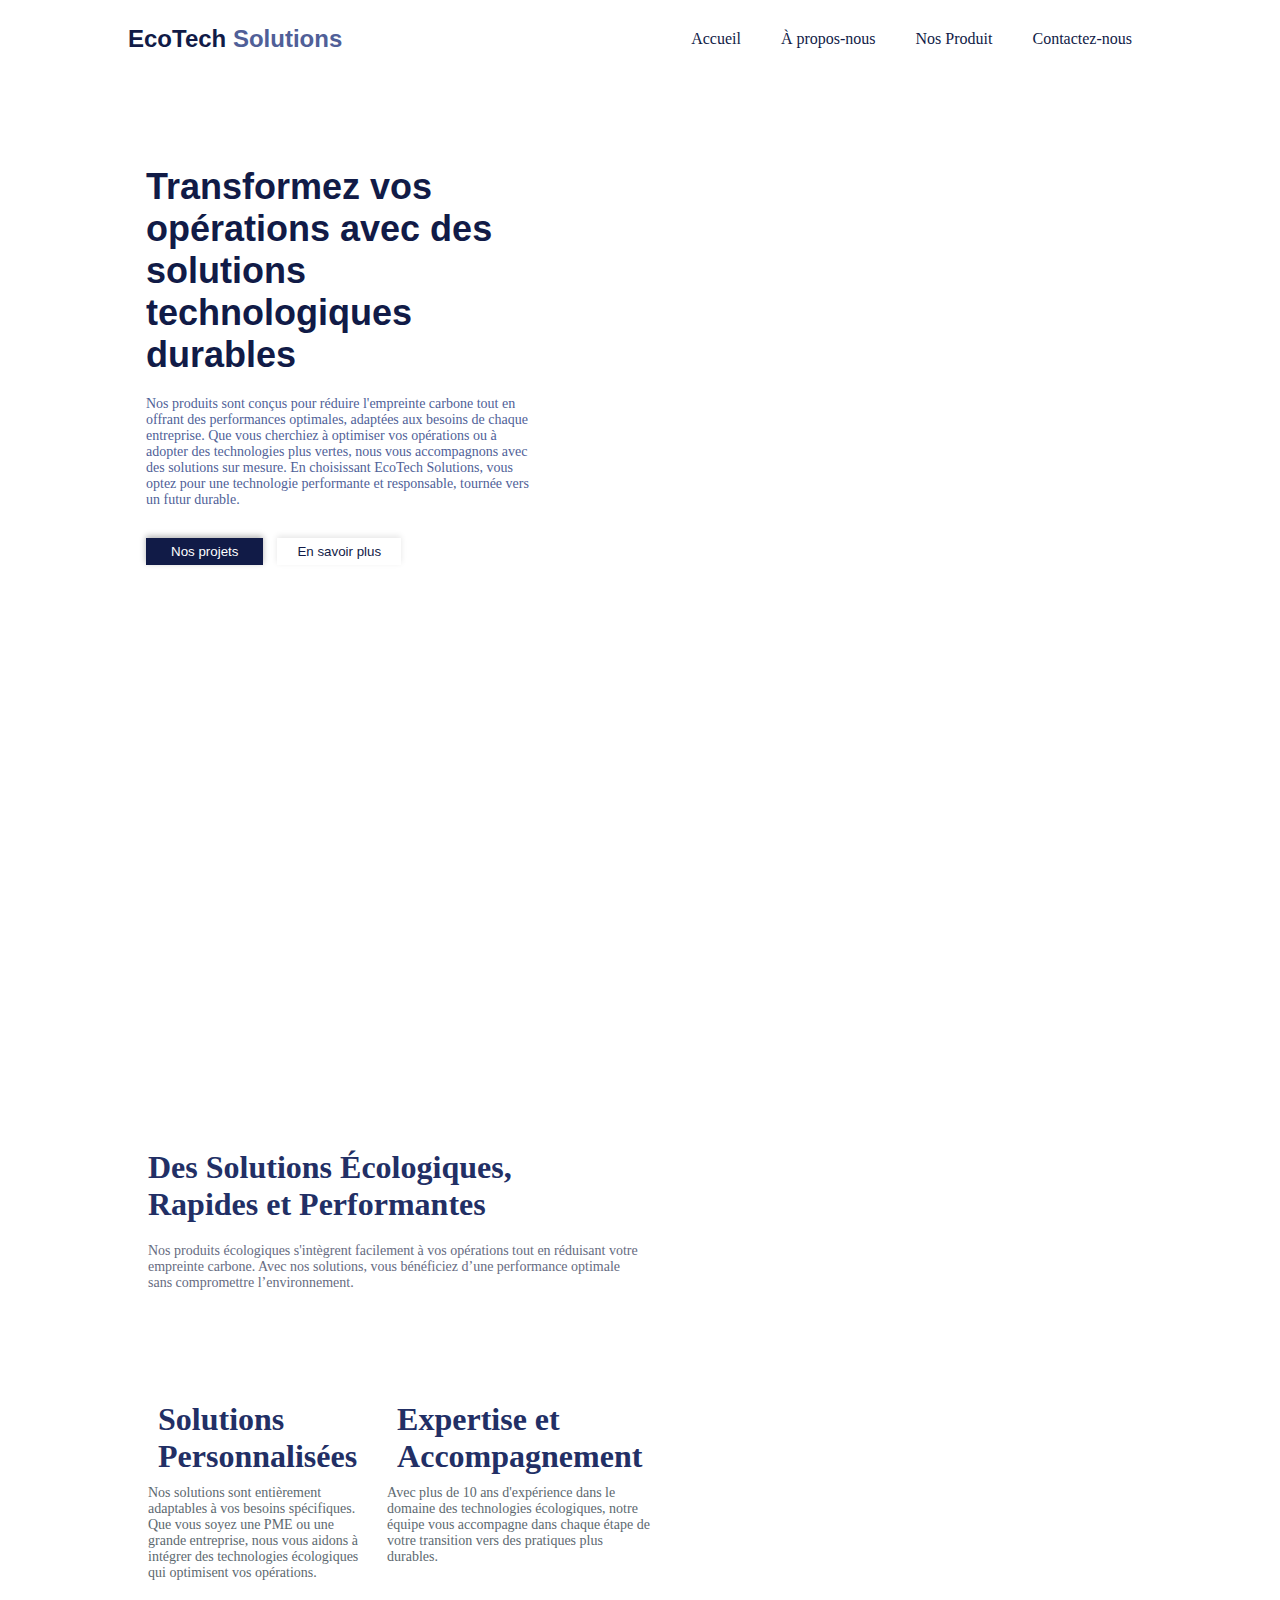
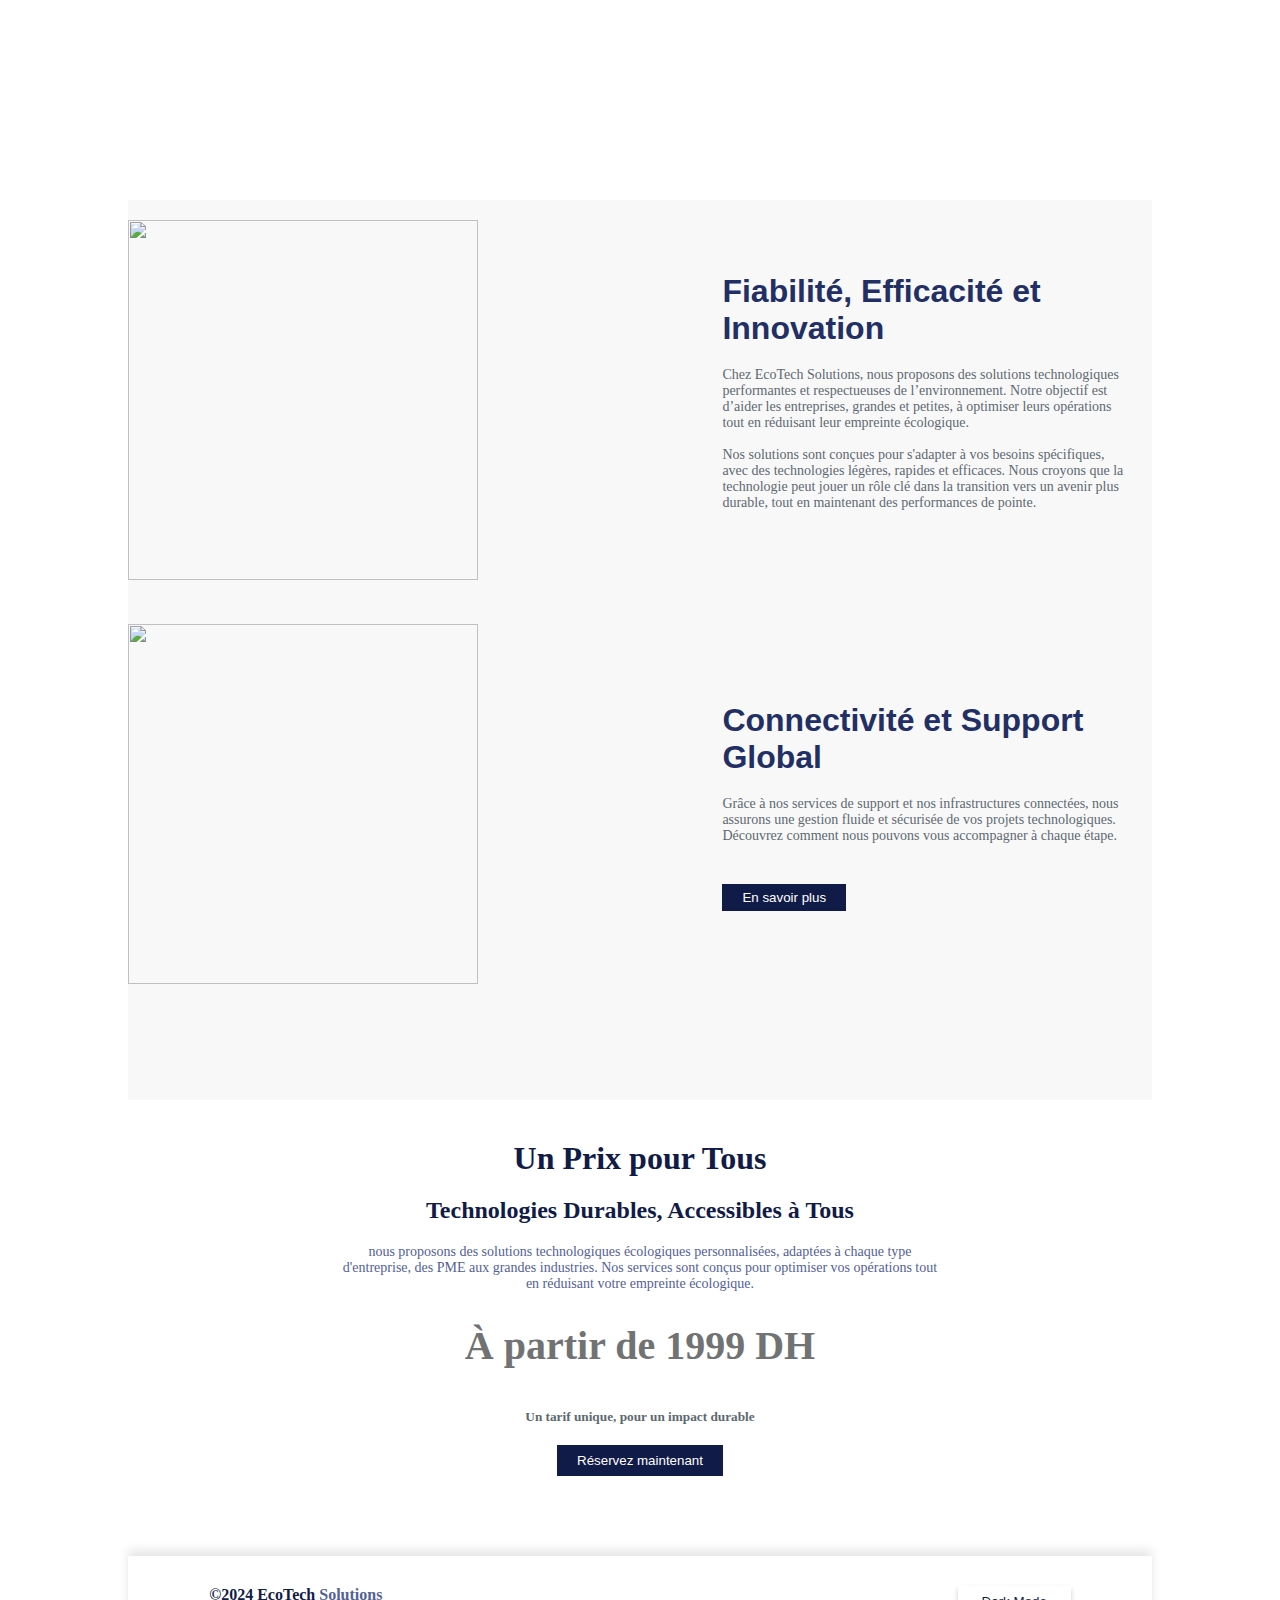
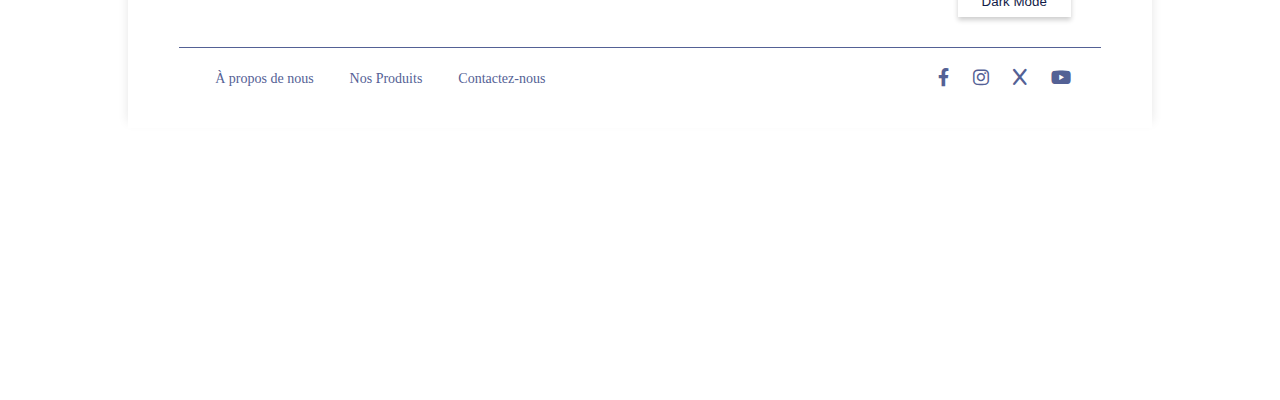
==== index.html @ 978d5973 "brief 2" ====
<!DOCTYPE html>
<html lang="en">
<head>
    <meta charset="UTF-8">
    <meta name="viewport" content="width=device-width, initial-scale=1.0">
    <link rel="stylesheet" href="style.css">
    <link rel="stylesheet" href="https://cdnjs.cloudflare.com/ajax/libs/font-awesome/6.0.0-beta3/css/all.min.css">
    <title>Accueil</title>
    
</head>
   
    <body id="dark" >
    <div class="container">
            <!-- ----------------------- Page 1 --------------------- -->
            <div class="page1" id="dark-home1" >
                        <header class="header">
                            <nav class="navbar" >
                                <div class="logo"> EcoTech <span>Solutions</span></div>
                                <ul>  
                                    <li> <a href="index.html">Accueil</a> </li>
                                    <li> <a href="about.html">À propos-nous</a> </li>
                                    <li> <a href="product.html">Nos Produit</a> </li>
                                    <li> <a href="contact.html">Contactez-nous</a> </li>
                                </ul>
                            </nav> 
                        </header>
                    
                        <section class="main">
                            <div class="content-left">
                                <h1>Transformez vos opérations avec des solutions technologiques durables</h1>
                                <p>Nos produits sont conçus pour réduire l'empreinte carbone tout en offrant des performances optimales, adaptées aux besoins de chaque entreprise. Que vous cherchiez à optimiser vos opérations ou à adopter des technologies plus vertes, nous vous accompagnons avec des solutions sur mesure. En choisissant EcoTech Solutions, vous optez pour une technologie performante et responsable, tournée vers un futur durable. </p>
                                <button class="btn1"><a href="ErrorPage.html">Nos projets</a></button>
                                <button class="btn2"><a href="ErrorPage.html">En savoir plus</a> </button>
                            </div>
                            <div class="design-rignt">
                                <img src="/images/design.png" alt="">
                            </div>
                        </section>
            </div>
             <!-- --------------------- page 2 ----------------------- -->
            <div class="page2" id="dark-home2">
                        <div class="sec1-left">
                            <article class="art1-top">
                                <h1>Des Solutions Écologiques, Rapides et Performantes</h1>
                                <p>Nos produits écologiques s'intègrent facilement à vos opérations tout en réduisant votre empreinte carbone. Avec nos solutions, vous bénéficiez d’une performance optimale sans compromettre l’environnement.</p>
                            </article>
                                    
                            <article class="art2-buttom">
                                    <div>
                                        <h1>Solutions Personnalisées</h1>
                                        <p>Nos solutions sont entièrement adaptables à vos besoins spécifiques. Que vous soyez une PME ou une grande entreprise, nous vous aidons à intégrer des technologies écologiques qui optimisent vos opérations.</p>
                                    </div>
                                    <div>
                                        <h1>Expertise et Accompagnement</h1>
                                        <p>  Avec plus de 10 ans d'expérience dans le domaine des technologies écologiques, notre équipe vous accompagne dans chaque étape de votre transition vers des pratiques plus durables.</p>
                                    </div> 
                            </article>
                        </div>

                        <div class="sec2-rignt">
                            <img src="/images/page2.png" alt="">
                        </div>
            </div>

             <!-- ---------------------  Page 3--------------------------- -->
            <div class="page3" id="dark-home3">
                    <section>
                            <div class="part1-left">
                            <img src="/images/page3-1.jpg" alt="">
                            </div>
                            <div class="part2-rignt">
                            <h1>Fiabilité, Efficacité et Innovation</h1>
                            <p>Chez EcoTech Solutions, nous proposons des solutions technologiques performantes et respectueuses de l’environnement. Notre objectif est d’aider les entreprises, grandes et petites, à optimiser leurs opérations tout en réduisant leur empreinte écologique.
                                <br><br>
                                Nos solutions sont conçues pour s'adapter à vos besoins spécifiques, avec des technologies légères, rapides et efficaces. Nous croyons que la technologie peut jouer un rôle clé dans la transition vers un avenir plus durable, tout en maintenant des performances de pointe.</p>
                            </div>
                    </section>

                    <section>
                        <div class="part1-left">
                            <img src="/images/page3-2.png" alt="">
                          </div>
                          <div class="part2-rignt">
                           <h1>Connectivité et Support Global</h1>
                           <p>Grâce à nos services de support et nos infrastructures connectées, nous assurons une gestion fluide et sécurisée de vos projets technologiques. Découvrez comment nous pouvons vous accompagner à chaque étape.</p>
                           <button>En savoir plus</button>
                          </div>
                          
                    </section>
            </div>
            <!-- --------------------- Page 4 ----------------------------- -->
            <div class="page4" id="dark-home4">
                    <div class="box-details-part">
                        <h1>Un Prix pour Tous</h1>
                        <h2>Technologies Durables, Accessibles à Tous</h2>
                        <p>nous proposons des solutions technologiques écologiques personnalisées, adaptées à chaque type d'entreprise, des PME aux grandes industries. Nos services sont conçus pour optimiser vos opérations tout en réduisant votre empreinte écologique.</p>

                        <h1 id="prix">À partir de 1999 DH</h1>
                        <h5>Un tarif unique, pour un impact durable</h5>
                        <button>Réservez maintenant</button>
                    </div>
                <!-- ------- Partie footer ------------------------------------- -->
                    <div class="box-footer-part" id="dark-footer">
                        <footer>
                            <div class="footer-container">
                                <div class="part-1">
                                    <h5>©2024 EcoTech <span>Solutions</span></h5>
                                    <button id="dark-mode-btn">Dark Mode</button>
                                </div>
                                <!-- ------------------------------------------------ -->
                                <div class="part-2">
                                        <div class="sub-nav">
                                            <a href="about.html">À propos de nous</a>
                                            <a href="product.html">Nos Produits</a>
                                            <a href="contact.html">Contactez-nous</a>
                                        </div>
                                        <div class="social-icons">
                                            <a href="https://www.facebook.com" target="_blank"><i class="fab fa-facebook-f"></i></a>
                                            <a href="https://www.instagram.com" target="_blank"><i class="fab fa-instagram"></i></a>
                                            <a href="https://www.x.com"><i class="fa-solid fa-x"></i></a>
                                            <a href="https://www.youtube.com" target="_blank"><i class="fab fa-youtube"></i></a>
                                        </div>
                                   </div>
                               <!-- ------------------------------------------------- -->
                         </div>
                        </footer>
                    </div>      
                <!--------- End Partie footer ------------------------------------  --> 
            </div>      
    </div>

    <script>
        var darkBtn = document.getElementById("dark-mode-btn");
        var body = document.getElementById("dark");
        darkBtn.onclick = function(){
            body.classList.toggle("darkmode");
        } 

        
    </script> 
    
</body>
</html>
---- style.css ----
*{
    margin:  0;
    padding: 0;
}
@import url('https://fonts.googleapis.com/css2?family=Roboto:ital,wght@0,100;0,300;0,400;0,500;0,700;0,900;1,100;1,300;1,400;1,500;1,700;1,900&display=swap');
.container{
    width: 80vw;
    margin: 0 auto;
}
.container .page1 {
    height: 100vh;
    background-image: url("Path.png");
    background-position-x: right;
    background-repeat: no-repeat;
    background-size: 620px;
}
/* -------------------------------- Dark Mode ------------------------------------ */

.darkmode{
    color:grey;
    background-color: #000;
}

/* ------------------------------ Fin Drak Mode ---------------------------------- */
/* ----------------------------- Header 404 -------------------------- */
.navbar-404{
    padding: 40px;
    box-shadow: 0 -2px 10px rgba(0, 0, 0, 0.2);
    text-align: center;
}
.box-404{
    height: 60vh;
    box-shadow: 0 0 10px rgba(0, 0, 0, 0.1);
    margin-top: 60px;
    text-align: center;
}
.box-404 h1 {
    font-size: 110px;
    color: #111B47;
    padding: 50px 0 0 0;
}

.box-404 p {
    font-size: 18px;
    color: #515c89;
    margin: 10px 0;
}

.btn-error a {
    text-decoration: none;
    color: #111B47;
}
.btn-error{
    border: none;
    margin-top: 20px;
}
.btn-error a{
    text-decoration: none;
    color: #111B47;
    background-color: #ffffff;
    padding: 8px 24px;
    cursor: pointer;
    box-shadow: 0 -2px 8px rgba(34, 47, 101, 0.3);
}
.btn-error a:hover {
    box-shadow: 0 5px 10px rgba(34, 47, 101, 0.3);
    background-color: #515c89;
    color: #ffffff;
}

/* ------------------------------------------------------------------- */
/* --------------------------------- Header -------------------------------- */
.header .navbar{
    display: flex;
    justify-content: space-between;
    align-items: center;
    padding: 20px 0;
    margin-bottom: 50px ;
}
.header .navbar ul{
    display: flex;
    justify-content: space-between;
    list-style: none;
}
.header .navbar ul li{
    padding: 10px;
    margin: 0 10px;
}
.header .navbar ul li a{
    text-decoration: none;
    color: #111B47;
}
.header .navbar ul li a:hover{
    color: #505F98;
}
.header .logo{
    color: #111B47;
    font-size: 24px;
    font-family: "Roboto", sans-serif;
    font-weight: 700;
}
.header .logo span{
    color:#505F98;
}
/* ------------------------------- Fin Header ------------------------------ */
/* ----------------------------- Main : Home page -------------------------- */
.page1 .main{
    display: flex;
    justify-content: space-between;
    align-items: center;
    width: 100%;
    padding: 18px;
}
.main .content-left{
    width: 400px; 
}
.content-left h1{
    padding: 20px 5px 10px 0;
    font-family: "Roboto", sans-serif;
    font-weight: 700;
    font-size: 36px;
    color: #111B47;
}
.content-left p{
    color: #505F98; 
    padding: 10px 5px 10px 0;
    font-size: 14px;
}
/* ---------------------------- Page 1 : Home => Buttons */

.content-left .btn1 a{
    text-decoration: none;
    color: #ffffff;
    padding: 5px;
}
.content-left .btn2 a{
    text-decoration: none;
    color: #111b47;

}
.content-left .btn1 {
    margin: 20px 10px 0 0;
    box-shadow: 0 -2px 6px rgba(0, 0, 0, 0.3);
    background-color: #111b47;
   
}
.content-left .btn2{
    margin: 20px 10px 0 0;
    box-shadow: 0 -2px 6px rgba(0, 0, 0, 0.1);
    background-color: #ffffff;
}
.content-left .btn1:hover{
    background-color: #505f98;
    cursor: pointer;
    box-shadow: 0 -2px 6px rgba(0, 0, 0, 0.4);
    transform: translateY(-3px);
    transition: transform 0.3s ease;
}
.content-left .btn2:hover{
    border-color: #6a7cc5;
    cursor: pointer;
    box-shadow: 0 -2px 6px rgba(0, 0, 0, 0.2);
    transform: translateY(-3px);
    transition: transform 0.3s ease;
}
/* ------------------------------------------------------- */
.main .design-rignt{
    width: 50%;
 }
.design-rignt img{
     width: 90%;
 }
/* --------------------------------- End Page 1: Home */

/*------------------------------------- Page 2 : Home */
.container .page2{
    background-image: url(Mask.png);
    height: 100vh;
    display: flex;
    justify-content: space-between;
    align-items: center;
}
/* ---------------------------- Section left : content */
.page2 .sec1-left{
    width: 50%;
}

.sec1-left article{
    padding: 20px;
}

.sec1-left .art1-top{
    margin: 20px 0 30px 0;
}
.sec1-left .art1-top h1{
    color: #222F65;
    padding: 10px 0;
}
.sec1-left .art1-top p{
    color: #666b81;
    padding: 10px 0;
    width: 490px;
    font-size: 14px;
}

.sec1-left .art2-buttom{
    display: flex;
    justify-content: space-between;
    gap: 20px;
    margin-top: 50px;
}
.art2-buttom h1{
   color: #222F65;
   padding: 10px;
}
.art2-buttom p{
    width: fit-content;
    font-size: 14px;
    color: #5D6970;
}
/* ---------------------------------- Section rignt : image */
.container .page2 .sec2-rignt{
    width: 50%;
}
.sec2-rignt img{
    width: 500px;
}
/* -------------------------------------------- Page 3: Home */
.container .page3{
    height: 100vh;
    background-color: #dadbe030;
}
/* ----------------------- Styling in both sections in Page 3 */
.container .page3 section{
    display: flex;
    justify-content: space-between;
    align-items: center;
    padding: 20px 0;
}
/* ------------------------------- */
.page3 section .part1-left img{
    width: 350px;
    height: 40vh;
}
.page3 section .part2-rignt{
    width: 40%;
    padding: 20px;
}
/* ------------------------------- */
.page3 section .part2-rignt h1{
    font-family: "Roboto", sans-serif;
    font-weight: 600;
    color: #222F65;
}
.page3 section .part2-rignt p{
    color: #6F7CB2;
    padding: 20px 0 20px 0;
    width: fit-content;
    font-size: 14px;
    color: #5D6970;
}
/* ------------------------------------------  Page 3: Home => button */
section button{
    padding: 6px 20px;
    margin: 20px 10px 0 0;
    border: none ;
    background-color: #111B47;
    color: #ffffff;
    
}
section button:hover{
    background-color: #5D6970;
    color: #fff;
    cursor: pointer;
    box-shadow: 0 -2px 6px rgba(0, 0, 0, 0.2);
    transform: translateY(-3px);
    transition: transform 0.3s ease;
}
/* ------------------------------------------------- End Page 3: Home */
 .container .page4{
    height: 100vh;
    background-color: #ffffff;
}
.page4 .box-details-part{
    text-align: center;
    width: 60%;
    margin: 0 auto;
    padding: 30px;
}

.box-details-part h1, h2{
    padding: 10px;
    color: #111B47;
}
.box-details-part #prix{
    font-size: 40px;
    padding: 20px;
    color: #717273;
}
.box-details-part p{
    padding: 10px;
    font-size: 14px;
   color: #546195;
}
.box-details-part h5{
    color: #5D6970;
    font-weight: 600;
    padding: 20px;
}
.box-details-part button{
    padding: 8px 20px;
    border: none;
    background-color: #111B47;
    color: #ffffff;
}
.box-details-part button:hover{
    background-color: #fff;
    border: none;
    color: #111B47; 
    cursor: pointer;   
    box-shadow: 0 5px 15px rgba(34, 47, 101, 0.3);
    transform: translateY(-2px);
    transition: transform 0.5s ease;
}
/* ------------------------------ footer part -------------------------- */

.box-footer-part{
     background: #ffffff;;
     box-shadow: 0 -6px 10px rgba(0, 0, 0, 0.1);
     padding-bottom: 20px;  
     margin-top: 50px;
}
.footer-container {
    background-color: #ffffff;
    width: 90%;
    margin: 0 auto;
} 
.footer-container .part-1 {
    display: flex;
    justify-content: space-between;
    background: #ffffff;
    padding: 30px;
    border-bottom: 1px solid #546195;
}
/* ----------------- footer part 1 content styling */
.part-1 h5 {
    font-size: 16px;
    color: #111B47;
}
.part-1 h5 span{
    color: #546195;
}
.part-1 button{
    padding: 8px 24px;
    border: none;
    color: #111B47;
    background-color: #ffffff;
    box-shadow: 0 3px 5px rgba(0, 0, 0, 0.2);
}
.part-1 button:hover{
    color: #fff;
    border: none;
    background-color: #111B47; 
    cursor: pointer;   
    box-shadow: 0 5px 8px rgba(34, 47, 101, 0.3);
    transform: translateY(-2px);
    transition: transform 0.5s ease;
}
/* ----------------- footer part 2 content styling */
.part-2 {
    display: flex;
    justify-content: space-between;
    align-items: center;
    padding: 20px;
    background: #ffffff;
}

.part-2 .sub-nav a {
    text-decoration: none;
    color: #546195;
    font-size: 14px;
    padding: 0 16px;
    transition: color 0.3s;
}

.part-2 .sub-nav a:hover {
    color: #111B47;
}

.social-icons a {
    margin: 0 10px;
}

.social-icons a i {
    font-size: 18px; 
    color: #546195;
    transition: 0.3s ease;
}

.social-icons a:hover i {
    color: #111B47; 
    transform: scale(1.2); 
}

/* ----------------- dark mode button styling */

.dark-mode{
    border: none;
    padding: 8px 30px;
    box-shadow: 0 2px 4px rgba(6, 7, 10, 0.3);
    color: #111B47;
    background-color: #ffffff;
    font-size: 14px;
}
.dark-mode:hover{
    cursor: pointer;
    background-color: #111B47;
    color: #ffffff;
    box-shadow: 0 5px 15px rgba(34, 47, 101, 0.3);
    transform: translateY(2px);
    transition: transform 0.5s ease;
}
/* ------------------------------- End Footer ------------------------------ */
 /* --------------------Page 1 about --------------------- */
.container .page1-about{
    display: flex;
    justify-content: space-between;
    align-items: center;
    height: 80vh;
}
/* ------------------- left part */
.page1-about .content-box-left{
    width: 500px;
    height: 480px;
}
/* ---------------------- article 1 */
.content-box-left .art1{
    padding: 0  0 8px 0;  
}
.content-box-left .art1 h1{
    font-size: 32px;
    font-family: "Roboto", sans-serif;
    font-weight: 800;
    margin-top: 30px;
    color: #222F65;
}

.content-box-left .art1 p{
    color: #3D4C88;
    padding: 16px 0 16px 0;
    width: 550px;
    font-size: 14px;
}
/* ---------------------- article 2 */
.content-box-left .art2 .sec1{
    display: flex;
    justify-content: space-between;
    gap: 10px;
}
.sec1 div{
    width: 200px;
}
.sec2 div{
    width: 200px;
}
.art2 .sec2{
    display: flex;
    justify-content: space-between;
    gap: 10px; 
}
.art2 h3{
   color: #111B47;
    padding: 5px 0;
    font-weight: 800;
    width: 250px;
}
.art2 p{
    color: #5D6970;
    padding: 4px 0;
    font-size: 14px;
}
/* --------------------- rignt part  */
.image-box-rignt img{
    width: 420px;
    height: 420px;
    margin-bottom: 20px 0;
 }
/* ----------------- page 2 about ------------------- */
.page2-about{
   height: 100vh;
   background-color: #FFF;
   display: flex;
   justify-content: space-between;
   align-items: center;
    
}
/* --------------------------------------------- */
.page2-about .box-content{
    display: flex;
    justify-content: space-between;
    align-items: center;
    background-color: #F7F7F7;
    height: 80%;
    margin-top: 20px;
}
/* ---------------------- left => content */
.box-content .part1-left{
    width: 600px;
    height: 600px;
    padding-top: 300px;
}

.box-content .part1-left h1{
    font-size: 34px;
    font-family: "Roboto", sans-serif;
    font-weight: 800;
    padding: 16px 32px;
    color: #091133;
}
/* ---------------------- right => image */
.box-content .part2-rignt img{
    width: 500px;
    height: 100%;
}
/* ------------------------------------------- */
.page2-about .part1-left p{
    color: #6F7CB2;
    font-size: 16px;
    padding: 16px 32px;
}
/* -------------------------------------------------- */
.page3-about{
    height: 100vh;
    background-color: #ffffff;
    display: flex;
    justify-content: space-between;
    align-items: center;
}
.page3-about .part1{
   width: 50%;
   margin-top: 80px;
}

.page3-about .part1 img{
    width: 100%;
    height: 100%;
}
.page3-about .part2 {
    width: 50%;
}
.page3-about .part2 h1{
    padding: 20px 0;
    font-size: 28px;
    color: #182042;
}
.page3-about .part2 p{
    color: #515c89;
    font-size: 14px;
}

.page3-about .part2 .sec2{
    display: flex;
    justify-content: space-between;
    padding: 60px 0px 20px 0;
}
.page3-about .part2 .sec2 div{
    width: 250px;
}
.page3-about .part2 .sec2 div  h3{
    font-size: 16px;
    padding: 8px 0;
    color: #222F65;
}
.page3-about .part2 .sec2 div p{
    font-size: 14px;
    color: #5D6970;
}
.page3-about .part2 .sec3{
    display: flex;
    justify-content: space-between;
    padding: 20px 0;
}
.page3-about .sec2 i, .page3-about .sec3 i {
    font-size: 24px;
    color: #222F65; 
}
.page3-about .part2 .sec3 div{
    width: 250px;
}
.page3-about .part2 .sec3 div  h3{
    font-size: 16px;
    padding: 8px 0;
    color: #222F65;
}

.page3-about .sec2 h3, .page3-about .sec3 h3 {
    margin-bottom: 10px;
}

.page3-about .sec2 p, .page3-about .sec3 p {
    color: #4b5563;
}

/* ---------------------------  contact -------------------------- */

.contact-box {
    display: flex;
    background-color: white;
    box-shadow: 0 5px 15px rgba(0, 0, 0, 0.1);
} 
.contact-box .sec1 {
    width: 50%;
    margin-left: 30px;
 }
.contact-box .sec1 img {
    width: 115%;
    height: 115%; 
    object-fit: contain;
}
.message-box{
    margin: 10px auto; 
}
.contact-box .sec2 {
    width: 55%;
    padding: 30px;
    display: flex;
    flex-direction: column;
    justify-content: center;
    text-align: center;
}

.contact-box .sec2 h1 {
    font-size: 28px;
    margin: 8px 0;
    font-family: "Roboto", sans-serif;
    font-weight: 800;
}

.contact-box .sec2 h1 span {
    color: #6E85E4;
}
.contact-box .message-box{
    box-shadow: 0 5px 15px rgba(0, 0, 0, 0.1);
    width: 70%;
    padding: 16px;
}
.contact-box .message-box h2 {
    font-size: 16px;
    font-family: "Roboto", sans-serif;
    font-weight: 700;
    margin-bottom: 20px;
    color: #6E85E4;
}

.contact-box .message-box .input, .contact-box .message-box .textarea {
    width: 80%;
    padding: 6px 10px;
    margin-bottom: 8px;
    color: #546195;
    font-size: 12px;
    border: none;
    box-shadow: 0 5px 15px rgba(0, 0, 0, 0.1);
}
.textarea {
    resize: none;
}

.contact-box .message-box .input:hover{
    transition: transform 0.2s ease;
    transform: translateY(2px);
}
.contact-box .message-box .textarea:hover{
    transition: transform 0.2s ease;
    transform: translateY(2px);
}

.button-submit {
    background-color: #6E85E4;
    color: white;
    border: none;
    padding: 6px;
    font-size: 12px;
    width: 100px;
}
.button-submit:hover {
    cursor: pointer;
    background-color: rgb(34, 47, 101);
    box-shadow: 0 5px 15px rgba(34, 47, 101, 0.3);
    transition: transform 0.2s ease;
    transform: translateY(2px);
}
.box-carts{
    width: 80%;
    height: 200px;
    margin: 150px auto ;
    display: flex;
    justify-content: space-between;
    gap: 20px;
}
.box-carts div{
    width: 200px;
    height: 200px;
    background-color: #ffffff;
    box-shadow: 0 5px 15px rgba(0, 0, 0, 0.2);
}

.card {
    background-color: #ffffff;
    color: #6b7280;
    font-size: 16px;
    text-align:center;
    display: flex;
    justify-content: center;
    flex-direction: column;
    box-shadow: 0 4px 8px rgba(0, 0, 0, 0.1);
    transition: transform 0.4s ease;
}

.card:hover{
    transform: translateY(5px);
}

.card h3{
    font-size: 16px;
    margin-bottom: 10px;
    color:#222F65;
}

.card i{
    font-size: 32px;
    color: #6E85E4;
    margin-bottom: 10px;
}

/* ------------------------------------------- */

.page-produits{
    height: 1000px;
    text-align: center;
    background-color: white;
    box-shadow: 0 5px 15px rgba(0, 0, 0, 0.1);
    padding: 20px 0;
}
.page-produits h1{
    font-size: 34px;
    font-family: "Roboto", sans-serif;
    font-weight: 800;
    padding: 30px 0;
    color: #091133;
}
.page-produits h1 span{
   color: #6E85E4;
}
.box-carts-prod{
    display: flex;
    flex-wrap: wrap;
    justify-content: space-between;
    margin: 40px;
    gap: 20px;
}
.cart-produit{
    flex-basis: 30%;
    padding: 20px 0;
    margin-bottom: 20px; 
    background-color: #ffffff;
    font-size: 16px;
    box-shadow: 0 4px 8px rgba(0, 0, 0, 0.1);
}
.cart-produit:hover{
    transform: translateY(5px);
    transition: transform 0.4s ease;
}

.cart-produit img {
    width: 240px;
    height: 160px;
    object-fit: contain;
    background-color: #afb2be;
}
.cart-produit h3{
    padding: 5px;
}

.cart-produit p {
    color: #666;
    margin: 5px 0;
}

.add-cart-btn {
    padding: 8px 24px;
    margin-top: 5px;
    background-color: #222F65;
    color: #ffffff;
    border: none; 
}

.add-cart-btn:hover {
    box-shadow: 0 4px 8px rgba(0, 0, 0, 0.1);
    background-color: #ffffff;
    color: #222F65;
    cursor: pointer;
    transform: translateY(-2px);
    transition: transform 0.3s ease;
}
.bar-recherche-box{
    padding: 20px;
}
.btn-recherche{
    padding: 8px 32px;
    background-color: #222F65;
    color: #ffffff;
    margin-left: 10px;
    border: none;
    box-shadow: 0 5px 15px rgba(0, 0, 0, 0.1);
}
.btn-recherche:hover{
    cursor: pointer;
    background-color: #6E85E4;
    box-shadow: 0 5px 10px rgba(0, 0, 0, 0.3);
    transition: transform 0.2s ease;
    transform: translateX(2px);
}

.input-recherche{
    width: 50%;
    padding: 8px 12px;
    margin-bottom: 10px;
    margin-left: 10px;
    color: #546195;
    font-size: 12px;
    border: none;
    box-shadow: 0 5px 15px rgba(0, 0, 0, 0.1);
}
.input-recherche:hover{
    transition: transform 0.2s ease;
    transform: translateX(2px);
}
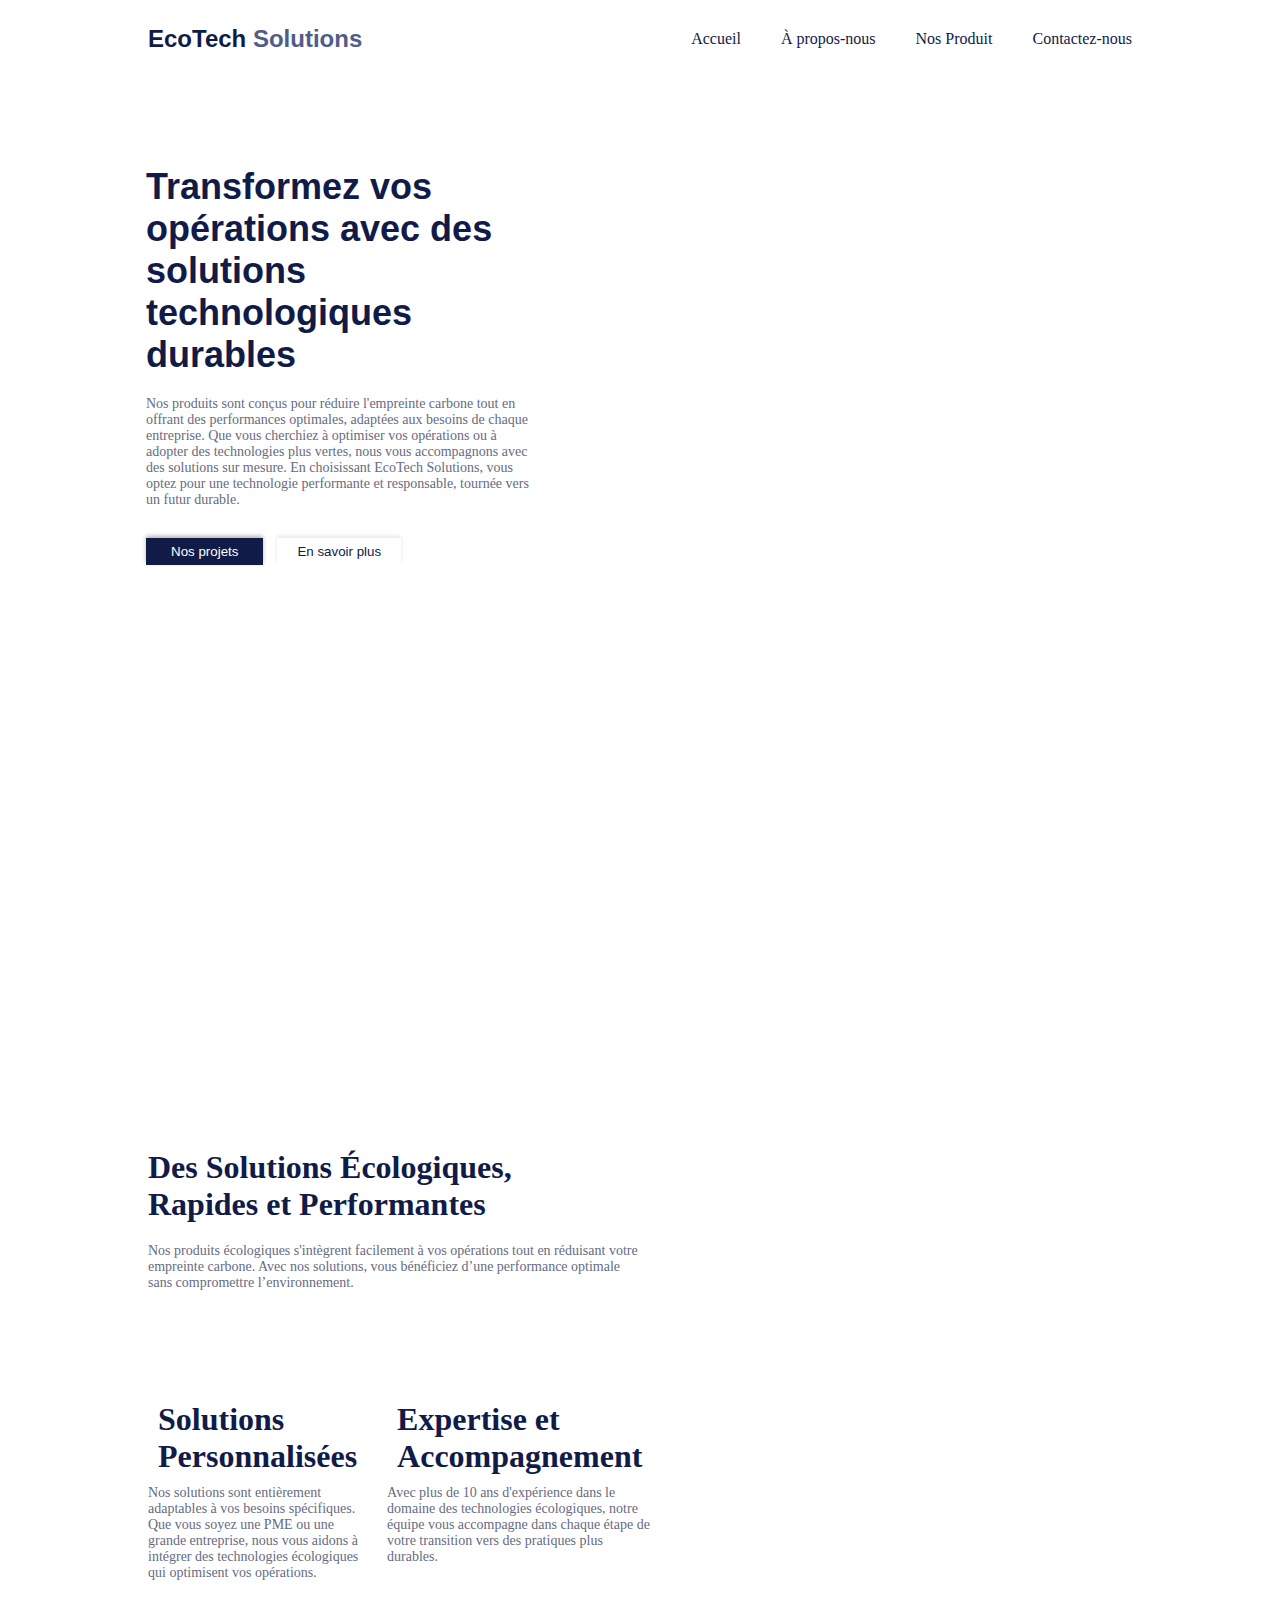
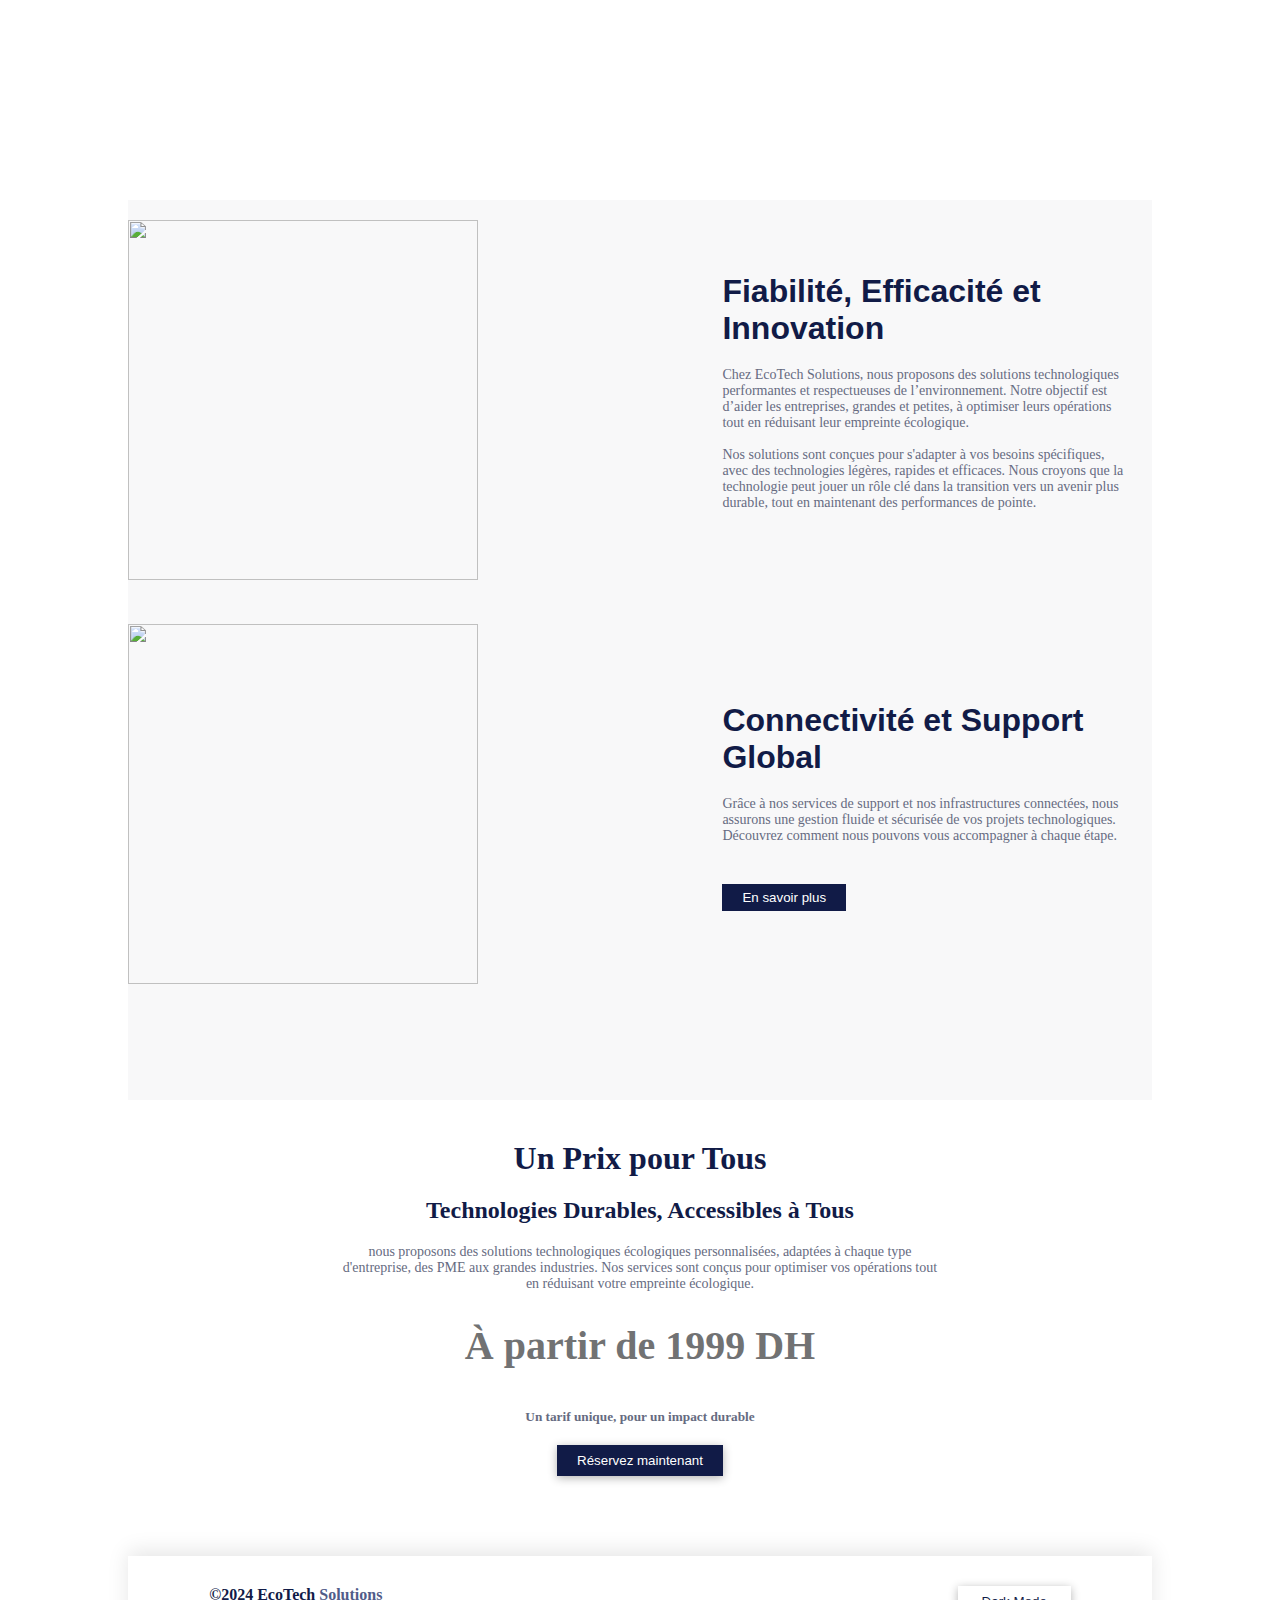
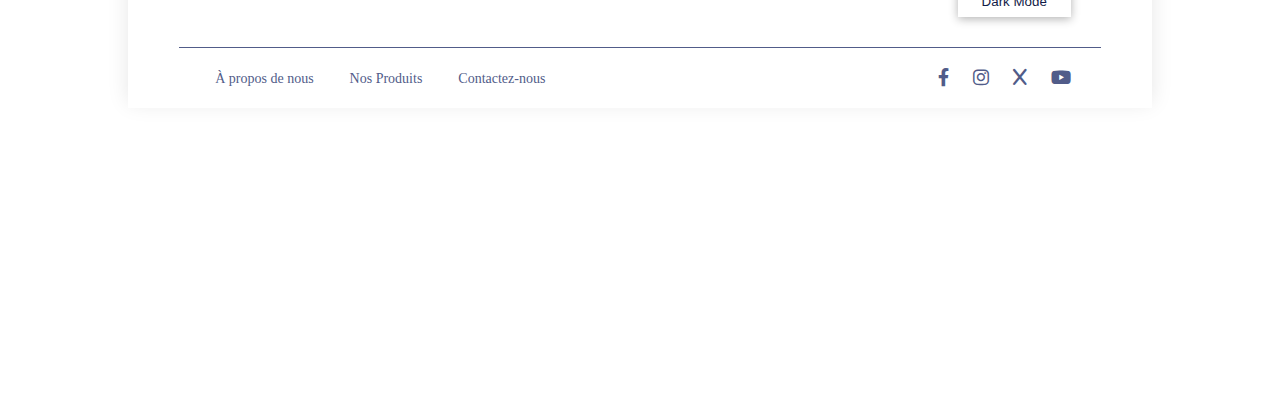
==== commit 403f5cf6: "brief 2" ====
--- a/index.html
+++ b/index.html
@@ -3,6 +3,9 @@
 <head>
     <meta charset="UTF-8">
     <meta name="viewport" content="width=device-width, initial-scale=1.0">
+    <meta name="description" content="EcoTech-solution est une entreprise de technologies écologiques conçue pour aider les autres entreprises à optimiser ses opérations et adopter des technologies plus vertes et durable.">
+    <meta name="keywords" content="technologie, ecologique, solution, durable, verte"> 
+    <meta name="author" content="Mohamed Boukab">
     <link rel="stylesheet" href="style.css">
     <link rel="stylesheet" href="https://cdnjs.cloudflare.com/ajax/libs/font-awesome/6.0.0-beta3/css/all.min.css">
     <title>Accueil</title>
@@ -10,9 +13,9 @@
 </head>
    
     <body id="dark" >
-    <div class="container">
+    <div class="container" id="container">
             <!-- ----------------------- Page 1 --------------------- -->
-            <div class="page1" id="dark-home1" >
+            <div class="page1">
                         <header class="header">
                             <nav class="navbar" >
                                 <div class="logo"> EcoTech <span>Solutions</span></div>
@@ -38,7 +41,7 @@
                         </section>
             </div>
              <!-- --------------------- page 2 ----------------------- -->
-            <div class="page2" id="dark-home2">
+            <div class="page2" >
                         <div class="sec1-left">
                             <article class="art1-top">
                                 <h1>Des Solutions Écologiques, Rapides et Performantes</h1>
@@ -63,7 +66,7 @@
             </div>
 
              <!-- ---------------------  Page 3--------------------------- -->
-            <div class="page3" id="dark-home3">
+            <div class="page3">
                     <section>
                             <div class="part1-left">
                             <img src="/images/page3-1.jpg" alt="">
@@ -89,7 +92,7 @@
                     </section>
             </div>
             <!-- --------------------- Page 4 ----------------------------- -->
-            <div class="page4" id="dark-home4">
+            <div class="page4" id="page4-home">
                     <div class="box-details-part">
                         <h1>Un Prix pour Tous</h1>
                         <h2>Technologies Durables, Accessibles à Tous</h2>
@@ -132,12 +135,13 @@
     <script>
         var darkBtn = document.getElementById("dark-mode-btn");
         var body = document.getElementById("dark");
+        var container = document.getElementById("container");
         darkBtn.onclick = function(){
             body.classList.toggle("darkmode");
-        } 
-
-        
+            body.classList.toggle("dark-colors");
+            container.classList.toggle('containerDark');
+        }  
     </script> 
     
 </body>
-</html>
+</html>--- a/style.css
+++ b/style.css
@@ -1,5 +1,5 @@
 *{
-    margin:  0;
+    margin: 0;
     padding: 0;
 }
 @import url('https://fonts.googleapis.com/css2?family=Roboto:ital,wght@0,100;0,300;0,400;0,500;0,700;0,900;1,100;1,300;1,400;1,500;1,700;1,900&display=swap');
@@ -9,46 +9,76 @@
 }
 .container .page1 {
     height: 100vh;
-    background-image: url("Path.png");
+    background-image: url("/images/Path.png");
     background-position-x: right;
     background-repeat: no-repeat;
     background-size: 620px;
 }
+
+:root{
+    --main-color: #111B47;
+    --seconde-color: #515c89;
+    --third-color: #666b81;
+    --white-color:#ffffff;
+    --white-grey-color:#dadbe030;
+    --grey-color:#717273;
+    --shadow-color: rgba(0, 0, 0, 0.3);
+    --shadow-lite-color:rgba(0, 0, 0, 0.1);
+    --white-cart-color:#ffffff;
+    --white-title-color:#111B47;
+    --blue-ciel-color:#6E85E4;
+}
+
 /* -------------------------------- Dark Mode ------------------------------------ */
-
 .darkmode{
-    color:grey;
-    background-color: #000;
+    background-color: #000000;
+}
+.dark-colors{
+    --main-color: #ffffff;
+    --seconde-color: #3e3f78;
+    --third-color: #7782ac;
+    --white-color:#12133e;
+    --white-grey-color:#000000;
+    --white-cart-color:#0b0b0b74;
+    --white-title-color:#ffffff;
+    --grey-color:#527190;
+    --blue-ciel-color:#5d85af;
+    --shadow-color: rgba(255, 255, 255, 0.3);
+    --shadow-lite-color:rgba(255, 255, 255, 0.1);
+}
+.containerDark{
+    background-color: #010112;
+    box-shadow: 0 0 10px var(--shadow-lite-color);
 }
 
 /* ------------------------------ Fin Drak Mode ---------------------------------- */
 /* ----------------------------- Header 404 -------------------------- */
 .navbar-404{
     padding: 40px;
-    box-shadow: 0 -2px 10px rgba(0, 0, 0, 0.2);
+    box-shadow: 0 -2px 10px var(--shadow-lite-color);
     text-align: center;
 }
 .box-404{
     height: 60vh;
-    box-shadow: 0 0 10px rgba(0, 0, 0, 0.1);
+    box-shadow: 0 0 10px var(--shadow-lite-color);
     margin-top: 60px;
     text-align: center;
 }
 .box-404 h1 {
     font-size: 110px;
-    color: #111B47;
+    color: var(--main-color);
     padding: 50px 0 0 0;
 }
 
 .box-404 p {
     font-size: 18px;
-    color: #515c89;
+    color: var(--seconde-color);
     margin: 10px 0;
 }
 
 .btn-error a {
     text-decoration: none;
-    color: #111B47;
+    color: var(--main-color);
 }
 .btn-error{
     border: none;
@@ -56,16 +86,16 @@
 }
 .btn-error a{
     text-decoration: none;
-    color: #111B47;
-    background-color: #ffffff;
+    color: var(--main-color);
+    background-color: var(--white-color);
     padding: 8px 24px;
     cursor: pointer;
-    box-shadow: 0 -2px 8px rgba(34, 47, 101, 0.3);
+    box-shadow: 0 -2px 8px var(--shadow-color);
 }
 .btn-error a:hover {
-    box-shadow: 0 5px 10px rgba(34, 47, 101, 0.3);
-    background-color: #515c89;
-    color: #ffffff;
+    box-shadow: 0 5px 10px var(--shadow-color);
+    background-color: var(--seconde-color);
+    color:var(--white-color);
 }
 
 /* ------------------------------------------------------------------- */
@@ -88,19 +118,20 @@
 }
 .header .navbar ul li a{
     text-decoration: none;
-    color: #111B47;
+    color: var(--main-color);
 }
 .header .navbar ul li a:hover{
-    color: #505F98;
+    color: var(--seconde-color);
 }
 .header .logo{
-    color: #111B47;
+    color: var(--main-color);
     font-size: 24px;
     font-family: "Roboto", sans-serif;
     font-weight: 700;
+    padding-left: 20px ;
 }
 .header .logo span{
-    color:#505F98;
+    color:var(--seconde-color);
 }
 /* ------------------------------- Fin Header ------------------------------ */
 /* ----------------------------- Main : Home page -------------------------- */
@@ -119,10 +150,10 @@
     font-family: "Roboto", sans-serif;
     font-weight: 700;
     font-size: 36px;
-    color: #111B47;
+    color: var(--main-color);
 }
 .content-left p{
-    color: #505F98; 
+    color: var(--third-color); 
     padding: 10px 5px 10px 0;
     font-size: 14px;
 }
@@ -130,36 +161,34 @@
 
 .content-left .btn1 a{
     text-decoration: none;
-    color: #ffffff;
+    color: var(--white-color);
     padding: 5px;
 }
 .content-left .btn2 a{
     text-decoration: none;
-    color: #111b47;
+    color: var(--main-color);
 
 }
 .content-left .btn1 {
     margin: 20px 10px 0 0;
-    box-shadow: 0 -2px 6px rgba(0, 0, 0, 0.3);
-    background-color: #111b47;
-   
+    box-shadow: 0 -2px 4px var(--shadow-color);
+    background-color: var(--main-color);
+    color: #fff;
 }
 .content-left .btn2{
     margin: 20px 10px 0 0;
-    box-shadow: 0 -2px 6px rgba(0, 0, 0, 0.1);
-    background-color: #ffffff;
+    box-shadow: 0 -2px 4px var(--shadow-lite-color);
+    background-color: var(--white-color);
 }
 .content-left .btn1:hover{
-    background-color: #505f98;
     cursor: pointer;
-    box-shadow: 0 -2px 6px rgba(0, 0, 0, 0.4);
+    box-shadow: 0 -2px 6px var(--shadow-color);
     transform: translateY(-3px);
     transition: transform 0.3s ease;
 }
 .content-left .btn2:hover{
-    border-color: #6a7cc5;
     cursor: pointer;
-    box-shadow: 0 -2px 6px rgba(0, 0, 0, 0.2);
+    box-shadow: 0 -2px 6px var(--shadow-color);
     transform: translateY(-3px);
     transition: transform 0.3s ease;
 }
@@ -193,11 +222,11 @@
     margin: 20px 0 30px 0;
 }
 .sec1-left .art1-top h1{
-    color: #222F65;
+    color: var(--main-color);
     padding: 10px 0;
 }
 .sec1-left .art1-top p{
-    color: #666b81;
+    color: var(--third-color);
     padding: 10px 0;
     width: 490px;
     font-size: 14px;
@@ -210,13 +239,13 @@
     margin-top: 50px;
 }
 .art2-buttom h1{
-   color: #222F65;
+    color: var(--main-color);
    padding: 10px;
 }
 .art2-buttom p{
     width: fit-content;
     font-size: 14px;
-    color: #5D6970;
+    color: var(--third-color);
 }
 /* ---------------------------------- Section rignt : image */
 .container .page2 .sec2-rignt{
@@ -228,7 +257,7 @@
 /* -------------------------------------------- Page 3: Home */
 .container .page3{
     height: 100vh;
-    background-color: #dadbe030;
+    background-color: var(--white-grey-color);
 }
 /* ----------------------- Styling in both sections in Page 3 */
 .container .page3 section{
@@ -250,36 +279,34 @@
 .page3 section .part2-rignt h1{
     font-family: "Roboto", sans-serif;
     font-weight: 600;
-    color: #222F65;
+    color: var(--main-color);
 }
 .page3 section .part2-rignt p{
-    color: #6F7CB2;
     padding: 20px 0 20px 0;
     width: fit-content;
     font-size: 14px;
-    color: #5D6970;
+    color: var(--third-color);
 }
 /* ------------------------------------------  Page 3: Home => button */
 section button{
     padding: 6px 20px;
     margin: 20px 10px 0 0;
     border: none ;
-    background-color: #111B47;
-    color: #ffffff;
+    background-color: var(--main-color);
+    color: var(--white-color);
     
 }
 section button:hover{
-    background-color: #5D6970;
-    color: #fff;
+    background-color: var(--grey-color);
+    color: var(--white-color);
     cursor: pointer;
-    box-shadow: 0 -2px 6px rgba(0, 0, 0, 0.2);
+    box-shadow: 0 -2px 6px var(--shadow-color);
     transform: translateY(-3px);
     transition: transform 0.3s ease;
 }
 /* ------------------------------------------------- End Page 3: Home */
  .container .page4{
     height: 100vh;
-    background-color: #ffffff;
 }
 .page4 .box-details-part{
     text-align: center;
@@ -290,79 +317,76 @@
 
 .box-details-part h1, h2{
     padding: 10px;
-    color: #111B47;
+    color: var(--main-color);
 }
 .box-details-part #prix{
     font-size: 40px;
     padding: 20px;
-    color: #717273;
+    color: var(--grey-color);
 }
 .box-details-part p{
     padding: 10px;
     font-size: 14px;
-   color: #546195;
+   color: var(--third-color);
 }
 .box-details-part h5{
-    color: #5D6970;
+    color: var(--third-color);
     font-weight: 600;
     padding: 20px;
 }
 .box-details-part button{
     padding: 8px 20px;
     border: none;
-    background-color: #111B47;
-    color: #ffffff;
+    background-color: var(--main-color);
+    color: var(--white-color);
+    box-shadow: 0 2px 10px var(--shadow-color);
 }
 .box-details-part button:hover{
-    background-color: #fff;
+    background-color: var(--white-color);
     border: none;
-    color: #111B47; 
+    color: var(--main-color); 
     cursor: pointer;   
-    box-shadow: 0 5px 15px rgba(34, 47, 101, 0.3);
+    box-shadow: 0 2px 10px var(--shadow-color);
     transform: translateY(-2px);
     transition: transform 0.5s ease;
 }
 /* ------------------------------ footer part -------------------------- */
 
 .box-footer-part{
-     background: #ffffff;;
-     box-shadow: 0 -6px 10px rgba(0, 0, 0, 0.1);
-     padding-bottom: 20px;  
+     box-shadow: 0 -5px 20px var(--shadow-lite-color);
      margin-top: 50px;
 }
 .footer-container {
-    background-color: #ffffff;
     width: 90%;
     margin: 0 auto;
 } 
 .footer-container .part-1 {
     display: flex;
     justify-content: space-between;
-    background: #ffffff;
     padding: 30px;
-    border-bottom: 1px solid #546195;
+    border-bottom: 1px solid var(--seconde-color);
 }
 /* ----------------- footer part 1 content styling */
 .part-1 h5 {
     font-size: 16px;
-    color: #111B47;
+    color: var(--main-color);
 }
 .part-1 h5 span{
-    color: #546195;
+    color: var(--seconde-color);
 }
 .part-1 button{
     padding: 8px 24px;
     border: none;
-    color: #111B47;
-    background-color: #ffffff;
-    box-shadow: 0 3px 5px rgba(0, 0, 0, 0.2);
+    color: var(--main-color);
+    background-color: var(--white-color);
+    box-shadow: 0 2px 10px var(--shadow-color);
 }
 .part-1 button:hover{
-    color: #fff;
+    color: var(--white-color);
     border: none;
-    background-color: #111B47; 
+    background-color: var(--main-color); 
     cursor: pointer;   
-    box-shadow: 0 5px 8px rgba(34, 47, 101, 0.3);
+    box-shadow: 0 2px 10px var(--shadow-lite-color);
     transform: translateY(-2px);
     transition: transform 0.5s ease;
 }
@@ -372,19 +396,18 @@
     justify-content: space-between;
     align-items: center;
     padding: 20px;
-    background: #ffffff;
 }
 
 .part-2 .sub-nav a {
     text-decoration: none;
-    color: #546195;
+    color: var(--seconde-color);
     font-size: 14px;
     padding: 0 16px;
     transition: color 0.3s;
 }
 
 .part-2 .sub-nav a:hover {
-    color: #111B47;
+    color: var(--main-color);
 }
 
 .social-icons a {
@@ -393,33 +416,15 @@
 
 .social-icons a i {
     font-size: 18px; 
-    color: #546195;
+    color: var(--seconde-color);
     transition: 0.3s ease;
 }
 
 .social-icons a:hover i {
-    color: #111B47; 
+    color: var(--main-color); 
     transform: scale(1.2); 
 }
 
-/* ----------------- dark mode button styling */
-
-.dark-mode{
-    border: none;
-    padding: 8px 30px;
-    box-shadow: 0 2px 4px rgba(6, 7, 10, 0.3);
-    color: #111B47;
-    background-color: #ffffff;
-    font-size: 14px;
-}
-.dark-mode:hover{
-    cursor: pointer;
-    background-color: #111B47;
-    color: #ffffff;
-    box-shadow: 0 5px 15px rgba(34, 47, 101, 0.3);
-    transform: translateY(2px);
-    transition: transform 0.5s ease;
-}
 /* ------------------------------- End Footer ------------------------------ */
  /* --------------------Page 1 about --------------------- */
 .container .page1-about{
@@ -427,6 +432,7 @@
     justify-content: space-between;
     align-items: center;
     height: 80vh;
+    padding: 0 20px;
 }
 /* ------------------- left part */
 .page1-about .content-box-left{
@@ -442,11 +448,11 @@
     font-family: "Roboto", sans-serif;
     font-weight: 800;
     margin-top: 30px;
-    color: #222F65;
+    color: var(--main-color);
 }
 
 .content-box-left .art1 p{
-    color: #3D4C88;
+    color: var(--third-color);
     padding: 16px 0 16px 0;
     width: 550px;
     font-size: 14px;
@@ -469,13 +475,13 @@
     gap: 10px; 
 }
 .art2 h3{
-   color: #111B47;
+   color: var(--main-color);
     padding: 5px 0;
     font-weight: 800;
     width: 250px;
 }
 .art2 p{
-    color: #5D6970;
+    color: var(--grey-color);
     padding: 4px 0;
     font-size: 14px;
 }
@@ -488,7 +494,6 @@
 /* ----------------- page 2 about ------------------- */
 .page2-about{
    height: 100vh;
-   background-color: #FFF;
    display: flex;
    justify-content: space-between;
    align-items: center;
@@ -499,8 +504,8 @@
     display: flex;
     justify-content: space-between;
     align-items: center;
-    background-color: #F7F7F7;
     height: 80%;
+    width: 100%;
     margin-top: 20px;
 }
 /* ---------------------- left => content */
@@ -511,27 +516,27 @@
 }
 
 .box-content .part1-left h1{
-    font-size: 34px;
+    font-size: 40px;
     font-family: "Roboto", sans-serif;
     font-weight: 800;
     padding: 16px 32px;
-    color: #091133;
+    color: var(--main-color);
 }
 /* ---------------------- right => image */
 .box-content .part2-rignt img{
     width: 500px;
     height: 100%;
+    padding:0 ;
 }
 /* ------------------------------------------- */
 .page2-about .part1-left p{
-    color: #6F7CB2;
+    color:var(--grey-color);
     font-size: 16px;
     padding: 16px 32px;
 }
-/* -------------------------------------------------- */
+/* ------------------------ Page 3 about ---------------------- */
 .page3-about{
     height: 100vh;
-    background-color: #ffffff;
     display: flex;
     justify-content: space-between;
     align-items: center;
@@ -539,6 +544,7 @@
 .page3-about .part1{
    width: 50%;
    margin-top: 80px;
+   padding: 0 20px;
 }
 
 .page3-about .part1 img{
@@ -547,14 +553,15 @@
 }
 .page3-about .part2 {
     width: 50%;
+    padding: 0 20px;
 }
 .page3-about .part2 h1{
     padding: 20px 0;
     font-size: 28px;
-    color: #182042;
+    color: var(--main-color);
 }
 .page3-about .part2 p{
-    color: #515c89;
+    color: var(--grey-color);
     font-size: 14px;
 }
 
@@ -569,11 +576,11 @@
 .page3-about .part2 .sec2 div  h3{
     font-size: 16px;
     padding: 8px 0;
-    color: #222F65;
+    color: var(--main-color);
 }
 .page3-about .part2 .sec2 div p{
     font-size: 14px;
-    color: #5D6970;
+    color: var(--grey-color);
 }
 .page3-about .part2 .sec3{
     display: flex;
@@ -582,7 +589,7 @@
 }
 .page3-about .sec2 i, .page3-about .sec3 i {
     font-size: 24px;
-    color: #222F65; 
+    color: var(--main-color); 
 }
 .page3-about .part2 .sec3 div{
     width: 250px;
@@ -590,7 +597,7 @@
 .page3-about .part2 .sec3 div  h3{
     font-size: 16px;
     padding: 8px 0;
-    color: #222F65;
+    color: var(-main-color);
 }
 
 .page3-about .sec2 h3, .page3-about .sec3 h3 {
@@ -598,15 +605,14 @@
 }
 
 .page3-about .sec2 p, .page3-about .sec3 p {
-    color: #4b5563;
+    color: var(--grey-color);
 }
 
 /* ---------------------------  contact -------------------------- */
 
 .contact-box {
     display: flex;
-    background-color: white;
-    box-shadow: 0 5px 15px rgba(0, 0, 0, 0.1);
+    box-shadow: 0 5px 15px var(--shadow-lite-color);
 } 
 .contact-box .sec1 {
     width: 50%;
@@ -631,16 +637,17 @@
 
 .contact-box .sec2 h1 {
     font-size: 28px;
+    color: var(--white-title-color);
     margin: 8px 0;
     font-family: "Roboto", sans-serif;
     font-weight: 800;
 }
 
 .contact-box .sec2 h1 span {
-    color: #6E85E4;
+    color: var(--blue-ciel-color);
 }
 .contact-box .message-box{
-    box-shadow: 0 5px 15px rgba(0, 0, 0, 0.1);
+    box-shadow: 0 5px 15px var(--shadow-lite-color);
     width: 70%;
     padding: 16px;
 }
@@ -649,7 +656,7 @@
     font-family: "Roboto", sans-serif;
     font-weight: 700;
     margin-bottom: 20px;
-    color: #6E85E4;
+    color: var(--blue-ciel-color);
 }
 
 .contact-box .message-box .input, .contact-box .message-box .textarea {
@@ -659,7 +666,7 @@
     color: #546195;
     font-size: 12px;
     border: none;
-    box-shadow: 0 5px 15px rgba(0, 0, 0, 0.1);
+    box-shadow: 0 5px 15px var(--shadow-lite-color);
 }
 .textarea {
     resize: none;
@@ -675,7 +682,8 @@
 }
 
 .button-submit {
-    background-color: #6E85E4;
+    background-color: var(--blue-ciel-color);
+    box-shadow: 0 5px 10px var(--shadow-color);
     color: white;
     border: none;
     padding: 6px;
@@ -685,7 +693,7 @@
 .button-submit:hover {
     cursor: pointer;
     background-color: rgb(34, 47, 101);
-    box-shadow: 0 5px 15px rgba(34, 47, 101, 0.3);
+    box-shadow: 0 5px 10px var(--shadow-color);
     transition: transform 0.2s ease;
     transform: translateY(2px);
 }
@@ -700,20 +708,19 @@
 .box-carts div{
     width: 200px;
     height: 200px;
-    background-color: #ffffff;
-    box-shadow: 0 5px 15px rgba(0, 0, 0, 0.2);
-}
-
-.card {
-    background-color: #ffffff;
-    color: #6b7280;
-    font-size: 16px;
+    background-color: var(white-cart-color);
+}
+
+.card{
     text-align:center;
     display: flex;
     justify-content: center;
     flex-direction: column;
-    box-shadow: 0 4px 8px rgba(0, 0, 0, 0.1);
+    box-shadow: 0 4px 8px var(--shadow-lite-color);
     transition: transform 0.4s ease;
+}
+.card p{
+    color: var(--grey-color);
 }
 
 .card:hover{
@@ -723,22 +730,21 @@
 .card h3{
     font-size: 16px;
     margin-bottom: 10px;
-    color:#222F65;
+    color:var(--main-color);
 }
 
 .card i{
     font-size: 32px;
-    color: #6E85E4;
+    color: var(--blue-ciel-color);
     margin-bottom: 10px;
 }
 
-/* ------------------------------------------- */
+/* ---------------------- Page : Produits --------------------- */
 
 .page-produits{
     height: 1000px;
     text-align: center;
-    background-color: white;
-    box-shadow: 0 5px 15px rgba(0, 0, 0, 0.1);
+    box-shadow: 0 5px 15px var(--shadow-lite-color);
     padding: 20px 0;
 }
 .page-produits h1{
@@ -746,10 +752,10 @@
     font-family: "Roboto", sans-serif;
     font-weight: 800;
     padding: 30px 0;
-    color: #091133;
+    color: var(--main-color);
 }
 .page-produits h1 span{
-   color: #6E85E4;
+   color: var(--seconde-color);
 }
 .box-carts-prod{
     display: flex;
@@ -762,9 +768,9 @@
     flex-basis: 30%;
     padding: 20px 0;
     margin-bottom: 20px; 
-    background-color: #ffffff;
+    background-color: var(--white-cart-color);
     font-size: 16px;
-    box-shadow: 0 4px 8px rgba(0, 0, 0, 0.1);
+    box-shadow: 0 4px 8px var(--shadow-lite-color);
 }
 .cart-produit:hover{
     transform: translateY(5px);
@@ -774,15 +780,15 @@
 .cart-produit img {
     width: 240px;
     height: 160px;
-    object-fit: contain;
-    background-color: #afb2be;
+    background-color: var(--white-grey-color);
 }
 .cart-produit h3{
     padding: 5px;
+    color: var(--white-title-color);
 }
 
 .cart-produit p {
-    color: #666;
+    color: var(--grey-color);
     margin: 5px 0;
 }
 
@@ -811,12 +817,12 @@
     color: #ffffff;
     margin-left: 10px;
     border: none;
-    box-shadow: 0 5px 15px rgba(0, 0, 0, 0.1);
+    box-shadow: 0 5px 15px var(--shadow-lite-color);
 }
 .btn-recherche:hover{
     cursor: pointer;
     background-color: #6E85E4;
-    box-shadow: 0 5px 10px rgba(0, 0, 0, 0.3);
+    box-shadow: 0 5px 10px var(--shadow-color);
     transition: transform 0.2s ease;
     transform: translateX(2px);
 }
@@ -829,7 +835,7 @@
     color: #546195;
     font-size: 12px;
     border: none;
-    box-shadow: 0 5px 15px rgba(0, 0, 0, 0.1);
+    box-shadow: 0 5px 15px var(--shadow-lite-color);
 }
 .input-recherche:hover{
     transition: transform 0.2s ease;
